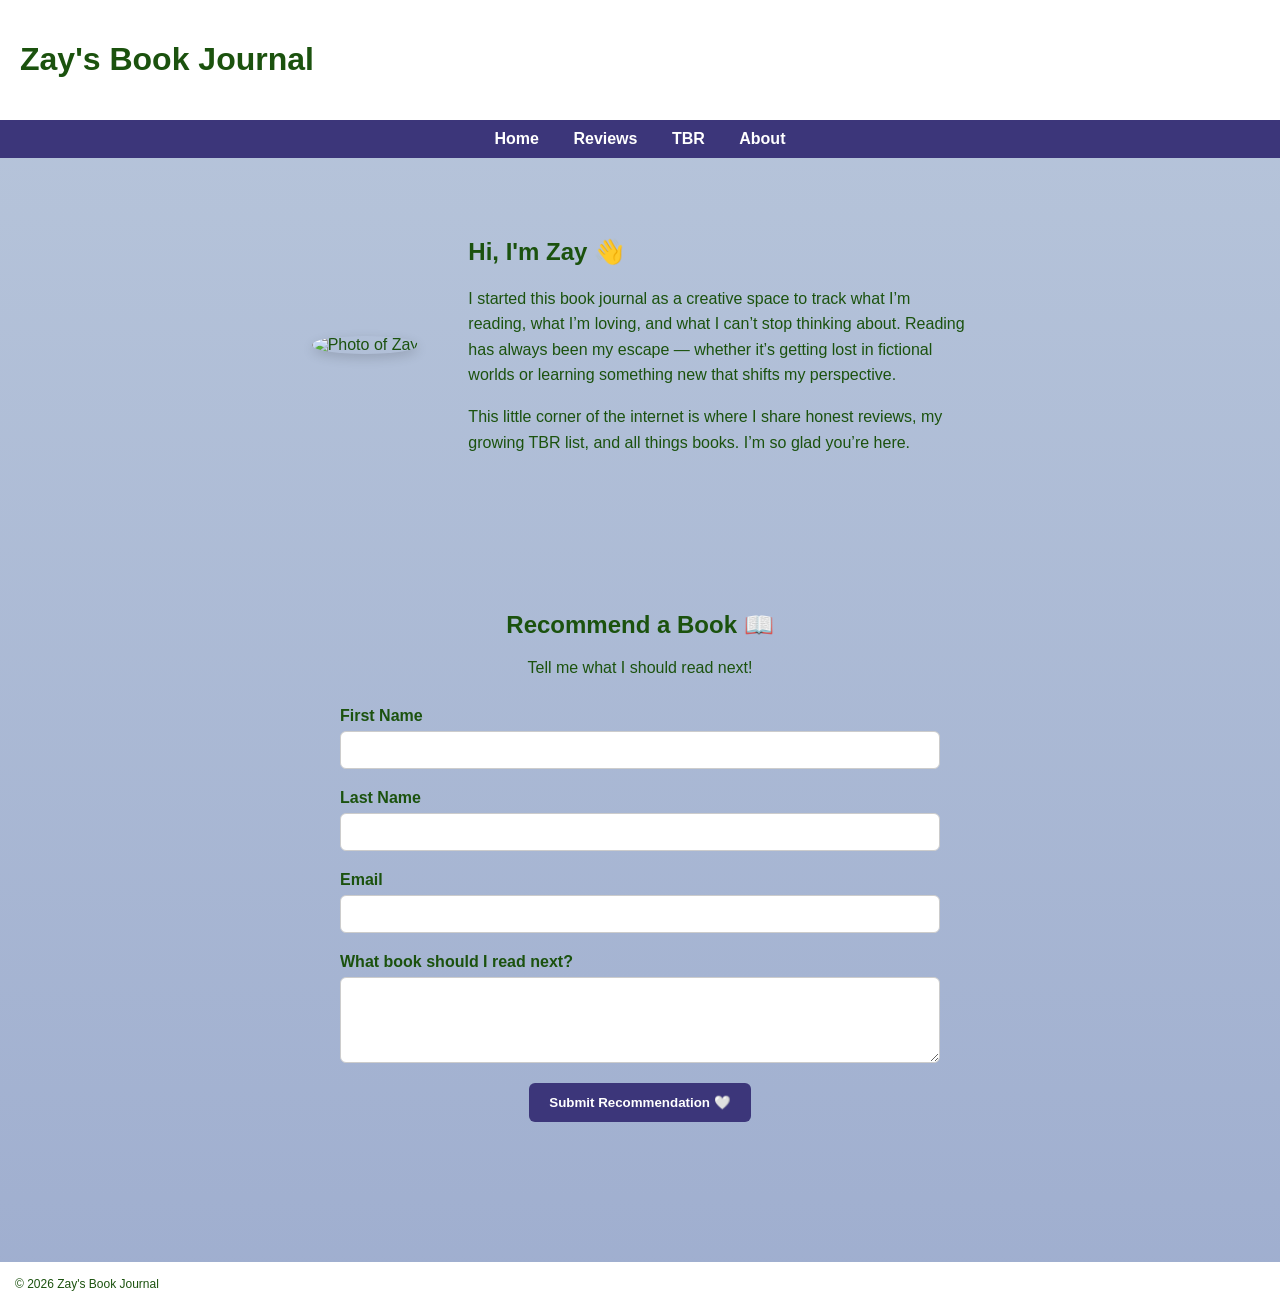
==== about.html @ f6c3217c "Add files via upload" ====
<!DOCTYPE html>
<html lang="en">
<head>
  <meta charset="UTF-8">
  <title>About - Zay's Book Journal</title>
    <link rel="icon" type="image/png" href="book-icon.png">
  <link rel="stylesheet" href="styles.css">
</head>
<body>

  <header>
    <h1>Zay's Book Journal</h1>
  <link rel="icon" type="image/png" href="book-icon.png">
  </header>
  <nav>
      <a href="index.html">Home</a>
      <a href="reviews.html">Reviews</a>
      <a href="TBR2.html">TBR</a>
      <a href="about.html">About</a>
    </nav>
    
  <section class="about-container">
    
    <div class="about-image">
      <img src="Zay.jpeg" alt="Photo of Zay">
    </div>

    <div class="about-text">
      <h2>Hi, I'm Zay 👋</h2>
      <p>
        I started this book journal as a creative space to track what I’m reading,
        what I’m loving, and what I can’t stop thinking about. Reading has always
        been my escape — whether it’s getting lost in fictional worlds or learning
        something new that shifts my perspective.
      </p>
      <p>
        This little corner of the internet is where I share honest reviews,
        my growing TBR list, and all things books. I’m so glad you’re here.
      </p>
    </div>

  </section>
<section class="contact-section">
  <h2>Recommend a Book 📖</h2>
  <p>Tell me what I should read next!</p>

  <form class="contact-form">
    <div class="form-group">
      <label for="first-name">First Name</label>
      <input type="text" id="first-name" name="first-name" required>
    </div>

    <div class="form-group">
      <label for="last-name">Last Name</label>
      <input type="text" id="last-name" name="last-name" required>
    </div>

    <div class="form-group">
      <label for="email">Email</label>
      <input type="email" id="email" name="email" required>
    </div>

    <div class="form-group">
      <label for="book">What book should I read next?</label>
      <textarea id="book" name="book" rows="4" required></textarea>
    </div>

    <button type="submit">Submit Recommendation 🤍</button>
  </form>
</section>

  <footer>
    © 2026 Zay's Book Journal
  </footer>
</body>
</html>
---- styles.css ----
/* =========================
   GLOBAL STYLES
========================= */

body {
  margin: 0;
  font-family: Arial, sans-serif;
  color: #1b520e;
  background: linear-gradient(to bottom, #b8c6db, #9faecf);
}

header {
  display: flex;
  align-items: center;
  padding: 20px;
  background: white;
}

footer {
  background: white;
  padding: 15px;
  font-size: 12px;
}


/* =========================
   NAVIGATION
========================= */

nav {
  background: #3c367a;
  text-align: center;
  padding: 10px;
}

nav a {
  color: white;
  margin: 0 15px;
  text-decoration: none;
  font-weight: bold;
}

nav a:hover {
  color: #fbf3cb;
}


/* =========================
   LAYOUT CONTAINER
========================= */

.container {
  display: grid;
  grid-template-columns: 1fr 2fr 1fr;
  gap: 20px;
  padding: 20px;
}


/* =========================
   REUSABLE COMPONENTS
========================= */

.card {
  background: white;
  padding: 20px;
  border-radius: 6px;
}

.book-title {
  font-size: 16px;
  margin: 12px 0 5px;
  color: #26240a;
}

.author {
  font-size: 14px;
  color: #3c367a;
}

.stars {
  color: #26240a;
  font-size: 18px;
  letter-spacing: 3px;
}

.welcome {
  grid-column: 1 / -1;
  text-align: center;
  margin-bottom: 50px;
  max-width: 800px;
  margin-left: auto;
  margin-right: auto;
}

.feature-row {
  grid-column: 1 / -1;
  display: flex;
  justify-content: center;
  align-items: stretch;
  gap: 50px;
  padding: 40px;
  background-color: rgba(255,255,255,0.25);
  border-radius: 12px;
}

.feature-book {
  display: flex;
  align-items: center;
}

.feature-book img {
  width: 230px;
  border-radius: 8px;
  box-shadow: 0 10px 25px rgba(0,0,0,0.2);
  transition: transform 0.3s ease;
}

.feature-book img:hover {
  transform: scale(1.05);
}

.feature-review {
  max-width: 420px;
}

.feature-fireplace {
  display: flex;
  align-items: center;
}

.feature-fireplace video {
  width: 260px;
  border-radius: 8px;
  box-shadow: 0 10px 25px rgba(0,0,0,0.2);
  filter: brightness(0.95) contrast(1.05);
}

.reviews {
  max-width: 1000px;
  margin: 40px auto;
  padding: 0 20px;

  display: grid;
  grid-template-columns: repeat(auto-fit, minmax(220px, 1fr));
  gap: 25px;
}

.review-card {
  background: white;
  border-radius: 8px;
  padding: 15px;
  text-align: center;
  box-shadow: 0 3px 8px rgba(0,0,0,0.1);
  transition: transform 0.2s ease;
}

.review-card img {
  width: 120px;
  height: 180px;
  object-fit: cover;
  border-radius: 4px;
  margin: 0 auto 10px;
  display: block;
}

.tbr-container {
  max-width: 1000px;
  margin: 20px auto 40px;
  padding: 0 20px;

  display: grid;
  grid-template-columns: repeat(auto-fit, minmax(200px, 1fr));
  gap: 25px;
}

.tbr-card {
  background: white;
  border-radius: 8px;
  padding: 20px;
  text-align: center;
  box-shadow: 0 3px 8px rgba(0,0,0,0.1);
}

.tbr-card img {
  width: 150px;
  height: 220px;
  object-fit: cover;
  border-radius: 6px;
  box-shadow: 0 6px 15px rgba(0,0,0,0.15);
  margin-bottom: 15px;
}

.about-container {
  display: flex;
  align-items: center;
  justify-content: center;
  gap: 50px;
  padding: 60px 10%;
  flex-wrap: wrap;
}

.about-image img {
  width: 250px;
  height: 250px;
  object-fit: cover;
  border-radius: 50%;
  box-shadow: 0 4px 12px rgba(0,0,0,0.15);
}

.about-text {
  max-width: 500px;
}

.about-text p {
  line-height: 1.6;
}

/* =========================
   CONTACT FORM
========================= */

.contact-section {
  text-align: center;
  padding: 60px 20px;
  max-width: 600px;
  margin: 0 auto 80px;
}

.contact-form {
  margin-top: 30px;
}

.form-group {
  display: flex;
  flex-direction: column;
  text-align: left;
  margin-bottom: 20px;
}

label {
  margin-bottom: 6px;
  font-weight: 600;
}

input,
textarea {
  padding: 10px;
  border-radius: 6px;
  border: 1px solid #ccc;
  font-family: inherit;
  font-size: 14px;
}

input:focus,
textarea:focus {
  outline: none;
  border-color: #3c367a;
  box-shadow: 0 0 5px rgba(60, 54, 122, 0.3);
}

button {
  background-color: #3c367a;
  color: white;
  padding: 12px 20px;
  border: none;
  border-radius: 6px;
  cursor: pointer;
  font-weight: bold;
  transition: 0.2s ease;
}

button:hover {
  background-color: #2d285c;
}
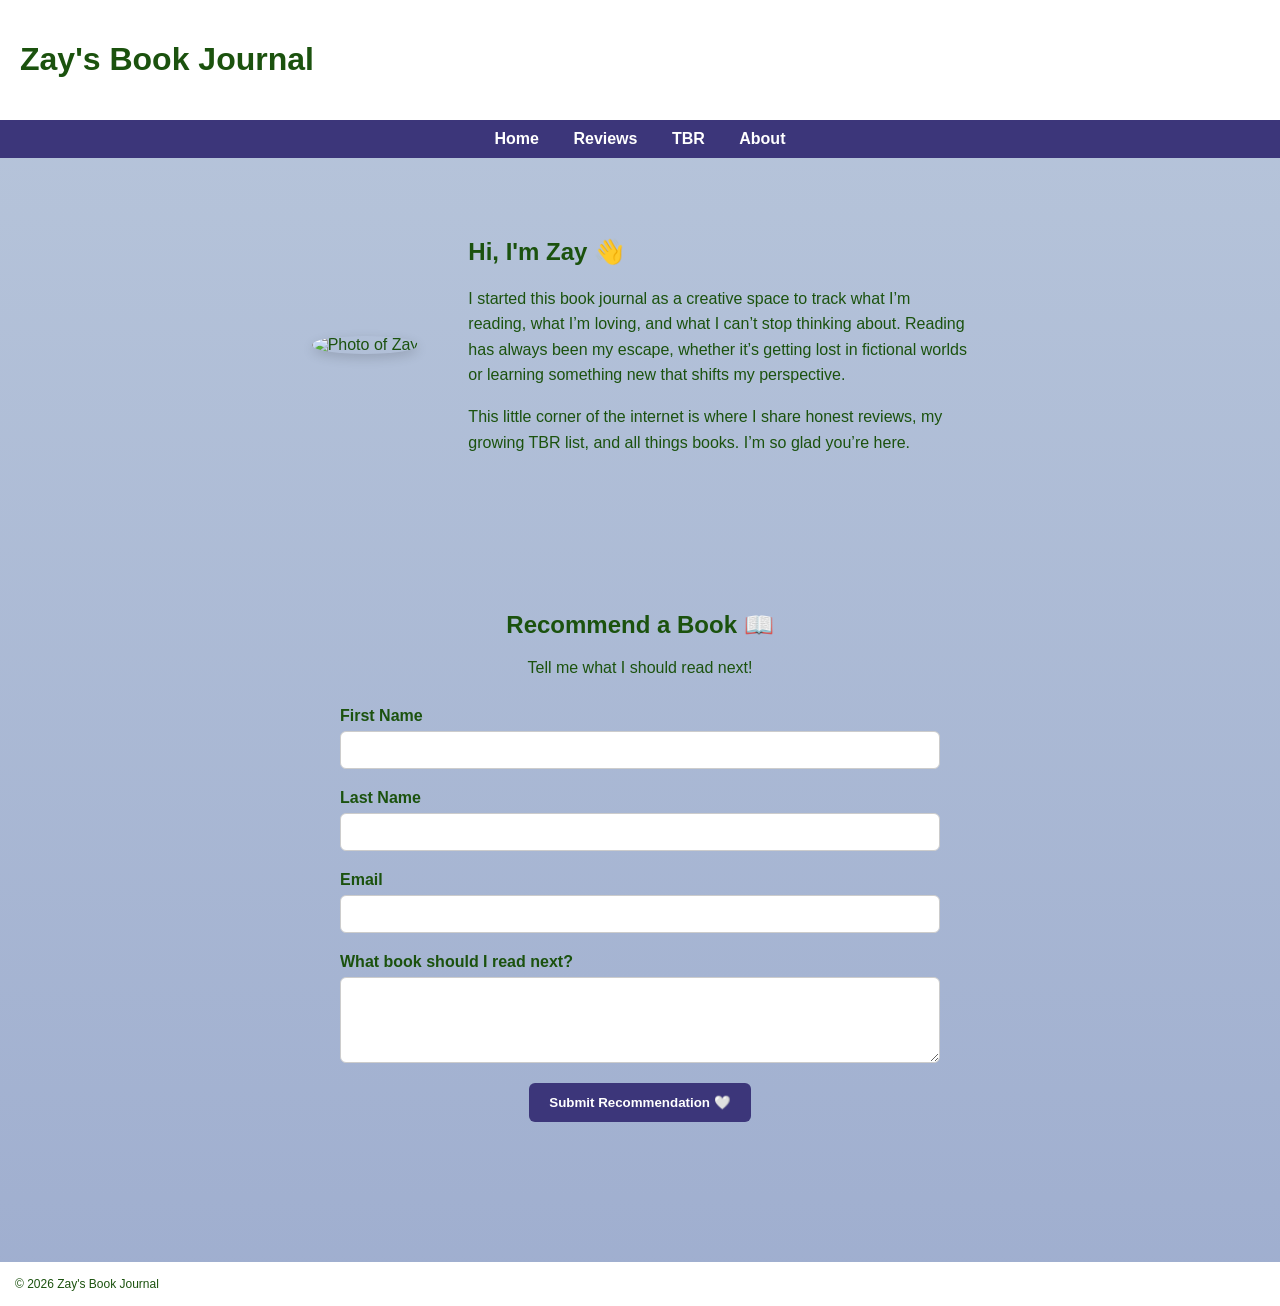
==== commit ef2320fb: "Fix punctuation in about.html" ====
--- a/about.html
+++ b/about.html
@@ -30,7 +30,7 @@
       <p>
         I started this book journal as a creative space to track what I’m reading,
         what I’m loving, and what I can’t stop thinking about. Reading has always
-        been my escape — whether it’s getting lost in fictional worlds or learning
+        been my escape, whether it’s getting lost in fictional worlds or learning
         something new that shifts my perspective.
       </p>
       <p>
@@ -73,4 +73,4 @@
     © 2026 Zay's Book Journal
   </footer>
 </body>
-</html>+</html>
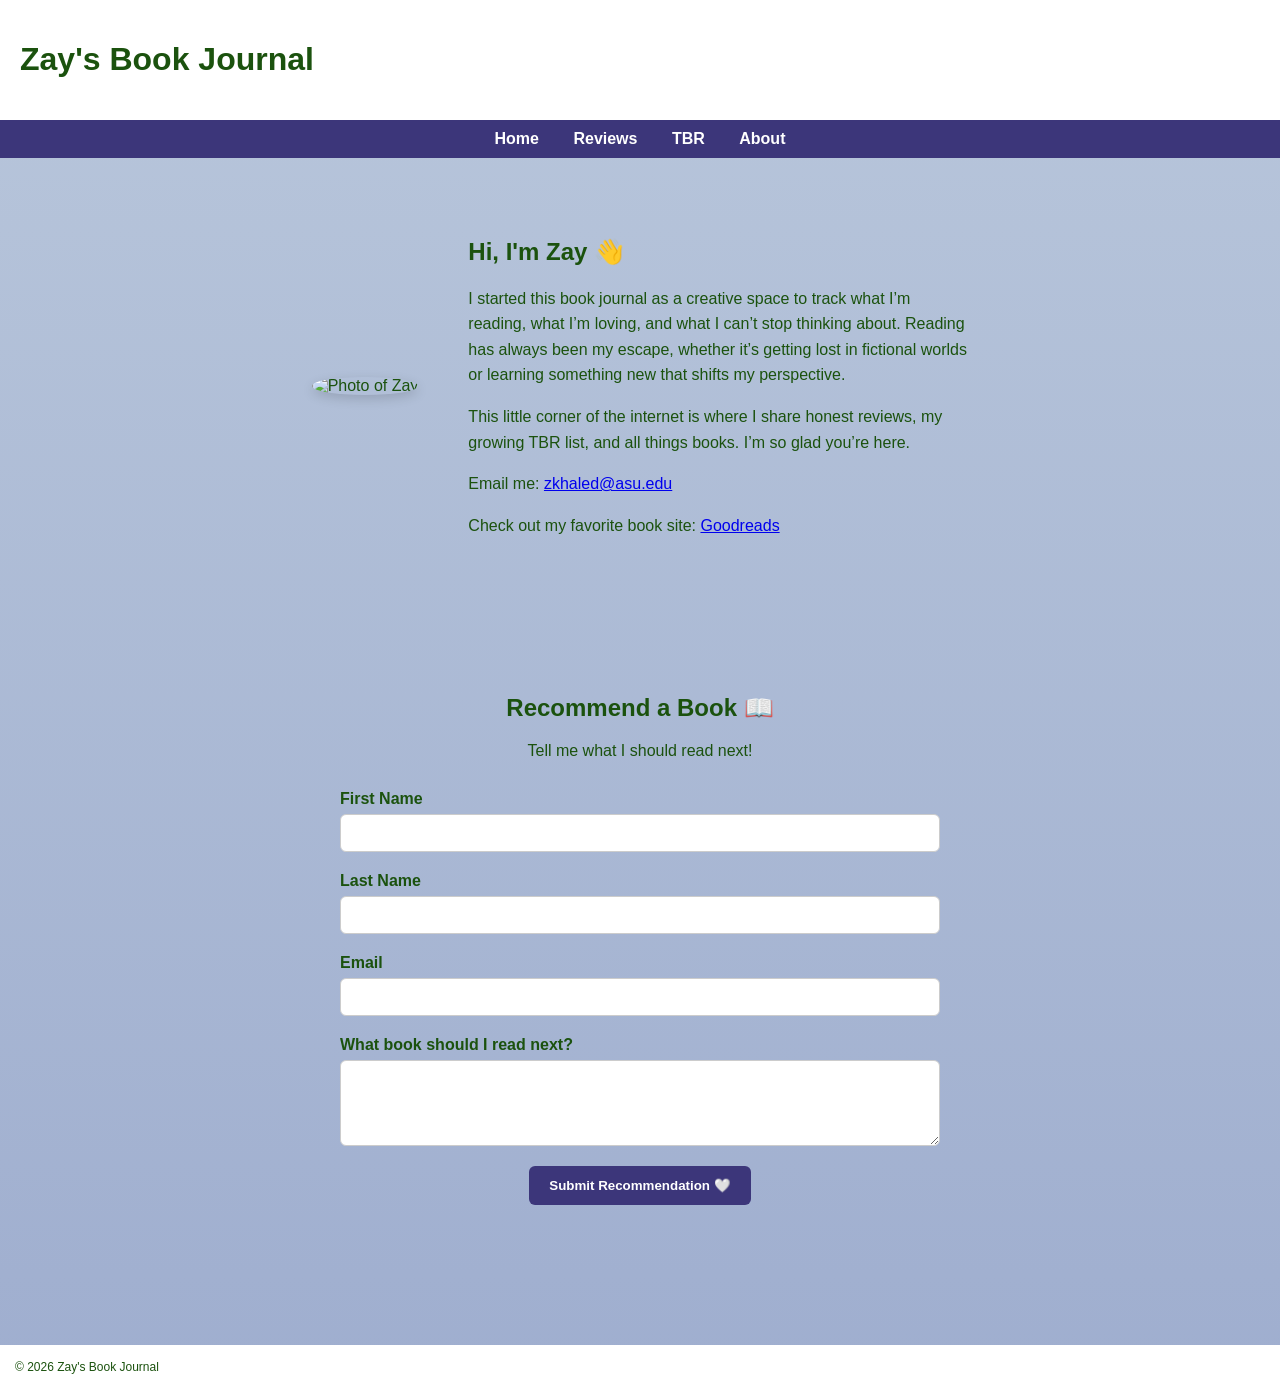
==== commit b8045a64: "Enhance about.html with contact info and links Added contact email and favorite book site links." ====
--- a/about.html
+++ b/about.html
@@ -37,14 +37,18 @@
         This little corner of the internet is where I share honest reviews,
         my growing TBR list, and all things books. I’m so glad you’re here.
       </p>
+       <p>Email me: <a href="mailto:zkhaled@asu.edu">zkhaled@asu.edu</a></p>
+        <p>Check out my favorite book site: <a href="https://www.goodreads.com" target="_blank" rel="noopener noreferrer">Goodreads</a></p>
     </div>
 
   </section>
+
+
 <section class="contact-section">
   <h2>Recommend a Book 📖</h2>
   <p>Tell me what I should read next!</p>
 
-  <form class="contact-form">
+  <form class="contact-form" action="https://formspree.io/f/mnjbevkn" method="POST">
     <div class="form-group">
       <label for="first-name">First Name</label>
       <input type="text" id="first-name" name="first-name" required>
--- a/styles.css
+++ b/styles.css
@@ -1,7 +1,3 @@
-/* =========================
-   GLOBAL STYLES
-========================= */
-
 body {
   margin: 0;
   font-family: Arial, sans-serif;
@@ -22,11 +18,6 @@
   font-size: 12px;
 }
 
-
-/* =========================
-   NAVIGATION
-========================= */
-
 nav {
   background: #3c367a;
   text-align: center;
@@ -44,23 +35,12 @@
   color: #fbf3cb;
 }
 
-
-/* =========================
-   LAYOUT CONTAINER
-========================= */
-
 .container {
   display: grid;
   grid-template-columns: 1fr 2fr 1fr;
   gap: 20px;
   padding: 20px;
 }
-
-
-/* =========================
-   REUSABLE COMPONENTS
-========================= */
-
 .card {
   background: white;
   padding: 20px;
@@ -216,10 +196,6 @@
   line-height: 1.6;
 }
 
-/* =========================
-   CONTACT FORM
-========================= */
-
 .contact-section {
   text-align: center;
   padding: 60px 20px;
@@ -272,4 +248,4 @@
 
 button:hover {
   background-color: #2d285c;
-}+}
